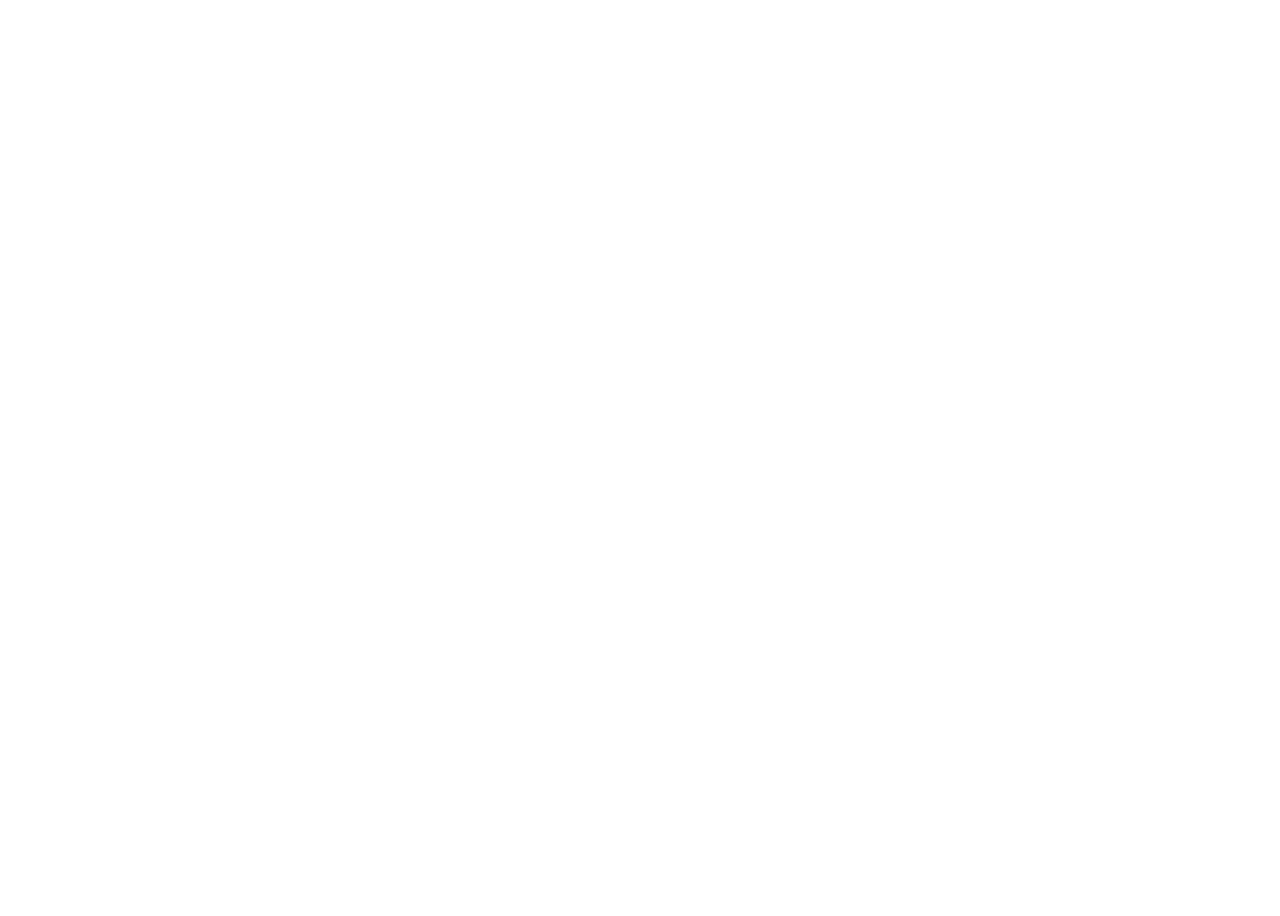
==== index.html @ 31bd74c1 "setting up" ====
<!DOCTYPE html>
<html lang="en">
<head>
    <meta charset="UTF-8">
    <meta http-equiv="X-UA-Compatible" content="IE=edge">
    <meta name="viewport" content="width=device-width, initial-scale=1.0">
    <meta name="description" content="Camilla Horneland, my portfolio for front-end development">
    <title>Portfolio Camilla Horneland | Home</title>
    <link rel="preconnect" href="https://fonts.googleapis.com">
    <link rel="preconnect" href="https://fonts.gstatic.com" crossorigin>
    <link href="https://fonts.googleapis.com/css2?family=Josefin+Sans&family=Unna:wght@700&display=swap" rel="stylesheet">
    <link rel="shortcut icon" type="image/png" href="images/Profile-small.png">
    <link href="/css/styles.css" rel="stylesheet" type="text/css">
    <link href="/css/index.css" rel="stylesheet" type="text/css">
</head>
<body>
    
</body>
</html>
---- css/styles.css ----
body {
    height: 100vh;
    color: black;
}
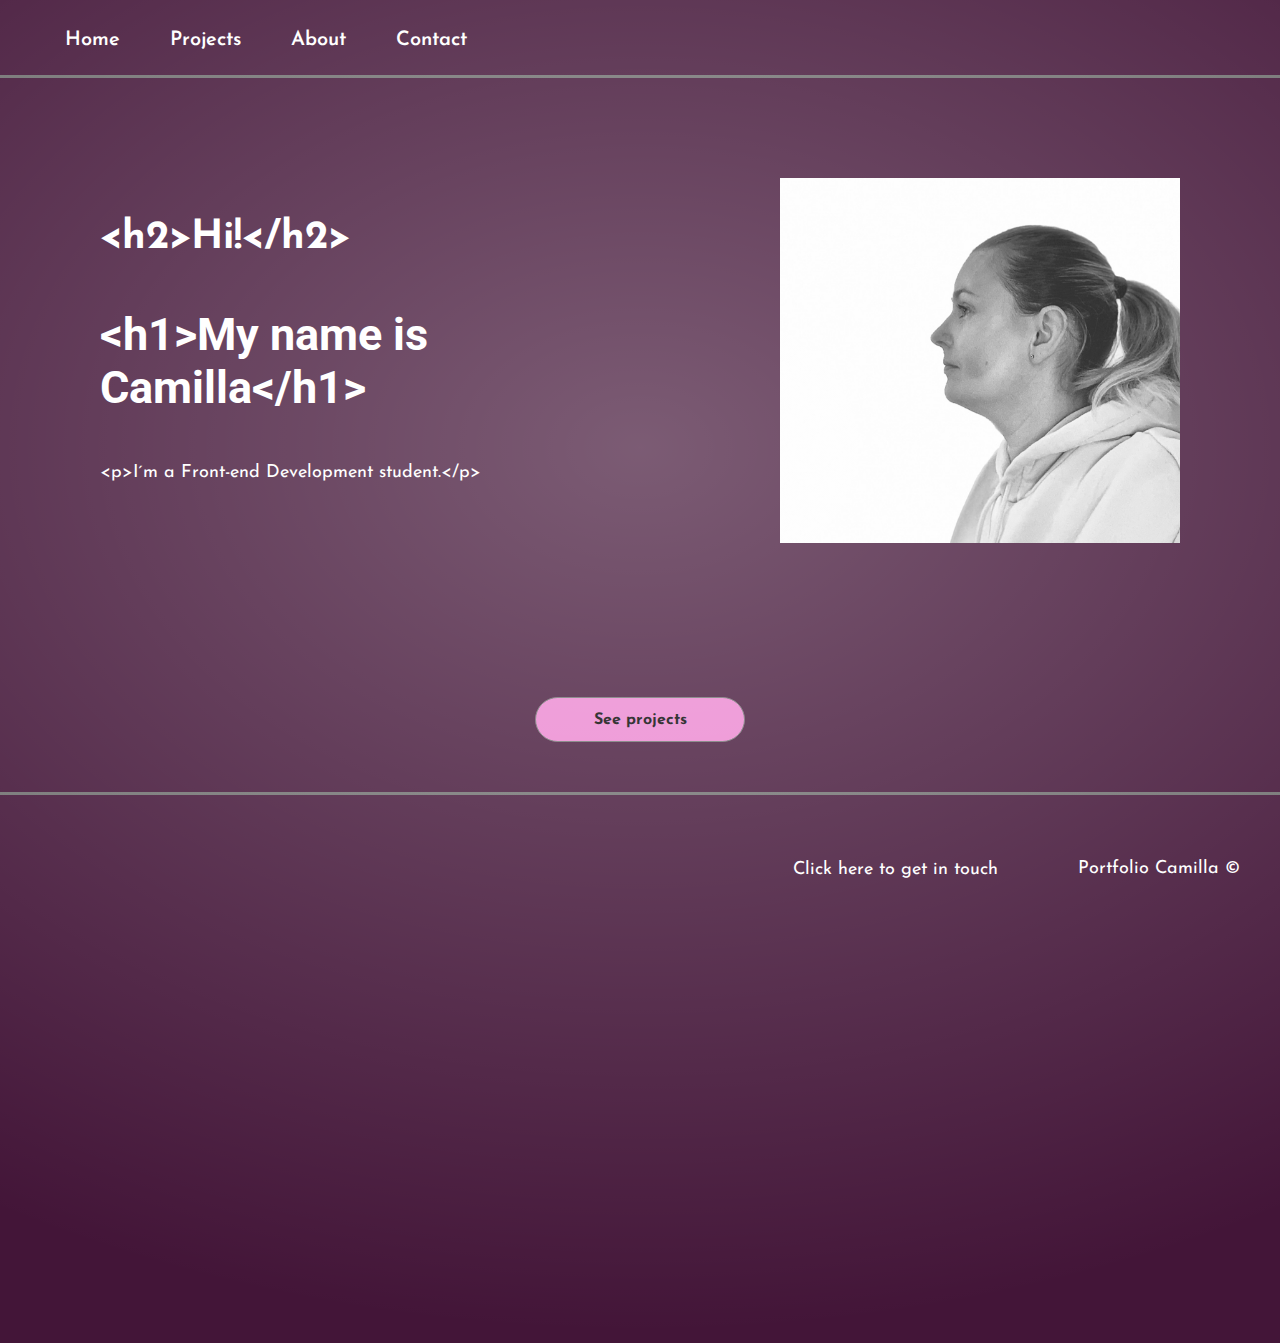
==== commit 3ea0f40e: "index" ====
--- a/index.html
+++ b/index.html
@@ -8,12 +8,42 @@
     <title>Portfolio Camilla Horneland | Home</title>
     <link rel="preconnect" href="https://fonts.googleapis.com">
     <link rel="preconnect" href="https://fonts.gstatic.com" crossorigin>
-    <link href="https://fonts.googleapis.com/css2?family=Josefin+Sans&family=Unna:wght@700&display=swap" rel="stylesheet">
+    <link href="https://fonts.googleapis.com/css2?family=Josefin+Sans&family=Roboto:wght@700&display=swap" rel="stylesheet">
     <link rel="shortcut icon" type="image/png" href="images/Profile-small.png">
     <link href="/css/styles.css" rel="stylesheet" type="text/css">
     <link href="/css/index.css" rel="stylesheet" type="text/css">
 </head>
 <body>
-    
+    <header>
+         <section class="menu">
+              <ul>
+                  <li><a href="index.html">Home</a></li>
+                  <li><a href="projects.html">Projects</a></li>
+                  <li><a href="about.html">About</a></li>
+                  <li><a href="contact.html">Contact</a></li>
+             </ul>
+          </section>
+    </header>
+    <main>
+          <section class="presantation">
+            <div class="presantation1">
+                <h2>&lt;h2&gt;Hi!&lt;/h2&gt</h2>
+                <h1>&lt;h1&gt;My name is Camilla&lt;/h1&gt</h1>
+                <p>&lt;p&gt;I´m a Front-end Development student.&lt;/p&gt</p>
+            </div>
+            <div class="presantation2">
+                <img class="profile" src="/images/Profile-bigger.png" alt="profile-picture">
+            </div>
+          </section>
+          <section class="go_next">
+             <button class="btn"><a href="projects.html" title="Projects">See projects</a></button>
+          </section>
+    </main>
+    <footer>
+        <section class="footer_content">
+            <div class="contact_footer"><a href="contact.html">Click here to get in touch</a></div>
+            <div class="copy"><p>Portfolio Camilla &copy;</p></div>
+        </section>
+    </footer>
 </body>
 </html>--- a/css/styles.css
+++ b/css/styles.css
@@ -1,4 +1,163 @@
+html,
 body {
-    height: 100vh;
-    color: black;
+    height: auto;
+    margin: 0;
+    padding: 0;
+}
+
+body {
+    background-color: #431538;
+    position: relative;
+    overflow: hidden;
+    z-index: 1;
+}
+
+body::before {
+    content: "";
+    display: block;
+    position: absolute;
+    top: -50%;
+    left: -50%;
+    width: 200%;
+    height: 200%;
+    background: radial-gradient(ellipse at center, rgba(255, 255, 255, 0.3) 0%, rgba(255, 255, 255, 0) 70%);
+    animation: sparkle 9s ease-in-out infinite;
+}
+
+@keyframes sparkle {
+    0% {
+        transform: rotate(0deg);
+    }
+
+    100% {
+        transform: rotate(360deg);
+    }
+}
+
+
+h1 {
+    font-family: 'Roboto',sans-serif;
+    color: #fff;
+    font-size: 45px;
+}
+
+h2 {
+    font-family: 'Josefin Sans',sans-serif;
+    color: #fff;
+    font-size: 40px;   
+}
+
+p,
+a {
+    font-family: 'Josefin Sans', sans-serif;
+    color: #fff;
+    font-size: 18px;
+    text-decoration: none;
+}
+
+.menu {
+    border-bottom: 3px solid #707070;
+}
+
+.menu ul {
+    display: flex;
+    flex-direction: row;
+    margin: 0;
+    margin-bottom: 25px;
+}
+
+.menu a {
+    font-size: 20px;
+    font-weight: 600;
+    margin: 25px;
+    cursor: pointer;
+}
+
+.menu a:hover {
+   text-decoration: underline;
+   color: #EB86D0;
+}
+
+.menu li {
+    display: inline-block;
+    padding-top: 30px;
+}
+
+.presantation {
+    display: flex;
+    flex-direction: row;
+}
+
+.presantation1 {
+    /* flex: 1; */
+    margin: 50px;
+}
+
+.presantation2 {
+   /* flex: 1; */
+   margin: 50px;
+}
+
+.profile {
+    min-width: 200px;
+    max-width: 400px;
+    margin: 50px;
+}
+
+.go_next {
+    text-align: center;
+    margin: 50px;
+}
+
+.btn {
+    padding: 8px;
+    border-radius: 50px;
+    font-weight: bold;
+    display: inline-block;
+    text-align: center;
+    width: 210px;
+    height: 45px;
+    margin: 0 auto;
+    text-decoration: none;
+    background-color: #EB86D0;
+    border: 1px solid #707070;
+    cursor: pointer;
+}
+
+.btn:hover {
+    box-shadow: rgba(227, 198, 224, 0.25) 0px 30px 60px -12px inset,
+    rgba(228, 226, 227, 0.3) 0px 18px 36px -18px inset;
+}
+
+.btn a {
+    text-decoration: none;
+    color: #000;
+    font-size: 16px;
+}
+
+footer {
+    height: 100px;
+    border-top: 3px solid #707070;
+}
+
+.footer_content {
+    display: flex;
+    flex-direction: row;
+    justify-content: end;
+    margin-top: 25px;
+}
+
+.contact_footer {
+    margin: 40px;
+    cursor: pointer;
+}
+
+.contact_footer a:hover {
+    text-decoration: underline;
+    color: #EB86D0;
+}
+
+.copy p {
+    margin: 0;
+    margin: 40px;
 }--- a/css/index.css
+++ b/css/index.css
@@ -0,0 +1,12 @@
+h1 {
+    margin: 50px;
+}
+
+h2 {
+    margin: 50px;
+    margin-top: 90px;
+}
+
+p {
+    margin: 50px;
+}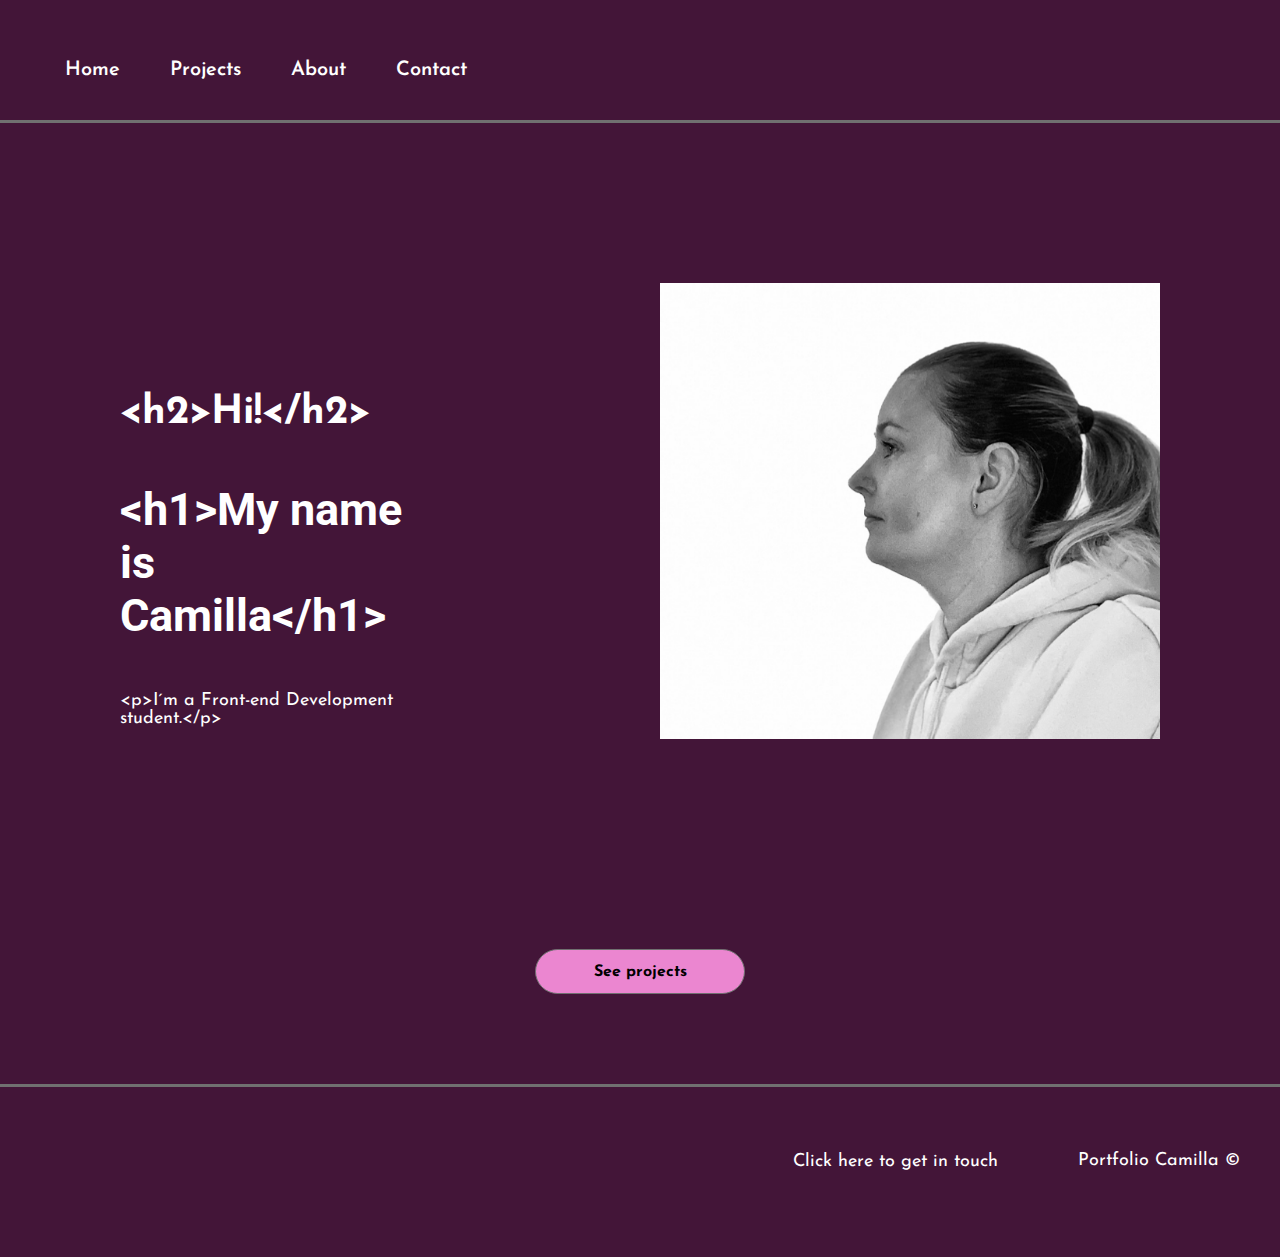
==== commit 141fd922: "index.html" ====
--- a/index.html
+++ b/index.html
@@ -16,12 +16,17 @@
 <body>
     <header>
          <section class="menu">
-              <ul>
-                  <li><a href="index.html">Home</a></li>
-                  <li><a href="projects.html">Projects</a></li>
-                  <li><a href="about.html">About</a></li>
-                  <li><a href="contact.html">Contact</a></li>
-             </ul>
+             <label for="hamburger-menu"><img class="bars" src="/images/bars.png" alt="icon for menu"></label>
+             <input type="checkbox" id="hamburger-menu">
+             <nav class="deteskop mobile" id="overlay">
+                 <ul>
+                     <li><a href="index.html">Home</a></li>
+                     <li><a href="projects.html">Projects</a></li>
+                     <li><a href="about.html">About</a></li>
+                     <li><a href="contact.html">Contact</a></li>
+                 </ul>
+                <a class="close" href="index.html"><img src="/images/bars.png" alt="close menu"></a>
+             </nav>
           </section>
     </header>
     <main>
--- a/css/styles.css
+++ b/css/styles.css
@@ -1,39 +1,13 @@
 html,
 body {
-    height: auto;
+    height: 100%;
     margin: 0;
     padding: 0;
 }
 
 body {
     background-color: #431538;
-    position: relative;
-    overflow: hidden;
-    z-index: 1;
 }
-
-body::before {
-    content: "";
-    display: block;
-    position: absolute;
-    top: -50%;
-    left: -50%;
-    width: 200%;
-    height: 200%;
-    background: radial-gradient(ellipse at center, rgba(255, 255, 255, 0.3) 0%, rgba(255, 255, 255, 0) 70%);
-    animation: sparkle 9s ease-in-out infinite;
-}
-
-@keyframes sparkle {
-    0% {
-        transform: rotate(0deg);
-    }
-
-    100% {
-        transform: rotate(360deg);
-    }
-}
-
 
 h1 {
     font-family: 'Roboto',sans-serif;
@@ -55,8 +29,16 @@
     text-decoration: none;
 }
 
+#hamburger-menu,
+.bars,
+.close {
+    display: none;
+    margin: 0;
+}
+
 .menu {
     border-bottom: 3px solid #707070;
+    height: 90px;
 }
 
 .menu ul {
@@ -64,6 +46,7 @@
     flex-direction: row;
     margin: 0;
     margin-bottom: 25px;
+    margin-top: 30px;
 }
 
 .menu a {
@@ -81,32 +64,6 @@
 .menu li {
     display: inline-block;
     padding-top: 30px;
-}
-
-.presantation {
-    display: flex;
-    flex-direction: row;
-}
-
-.presantation1 {
-    /* flex: 1; */
-    margin: 50px;
-}
-
-.presantation2 {
-   /* flex: 1; */
-   margin: 50px;
-}
-
-.profile {
-    min-width: 200px;
-    max-width: 400px;
-    margin: 50px;
-}
-
-.go_next {
-    text-align: center;
-    margin: 50px;
 }
 
 .btn {
@@ -160,4 +117,79 @@
 .copy p {
     margin: 0;
     margin: 40px;
+}
+
+@media (min-width: 1200px) {
+
+    footer {
+        height: 170px
+    }
+}
+
+@media (max-width: 800px) {
+    
+    .deteskop,
+    #hamburger-menu {
+        display: none;
+    }
+    
+    .bars,
+    .close {
+        display: inline-flex;
+        padding-top: 40px;
+        position: absolute;
+        transform: translate(-50%, -50%);
+        left: 49%;
+        cursor: pointer;
+        margin-top: 40px;
+        margin-bottom: 50px;
+    }
+
+    img.bars,
+    .close img {
+        width: 120px;
+        display: flex;
+        justify-content: center;
+    }
+    
+    .menu ul {
+        display: flex;
+        flex-direction: column;
+        margin: 0;
+     }
+
+     nav ul {
+        margin: 0;
+     }
+    
+    #hamburger-menu:checked~nav {
+        display: block;
+    }
+    
+    #overlay {
+        position: absolute;
+        display: none;
+        width: 100%;
+        height: 100%;
+        background-color: #300f28;
+        z-index: 2;
+     }
+    
+    #hamburger-menu:checked~nav li {
+        display: flex;
+        flex-direction: row;
+        padding-top: 30px;
+    }
+
+    li {
+        display: inline-block;
+        justify-content: center;
+        margin: 0;
+    }
+    
+    .footer_content {
+        display: flex;
+        flex-direction: column;
+        text-align: center;
+    }
 }--- a/css/index.css
+++ b/css/index.css
@@ -9,4 +9,116 @@
 
 p {
     margin: 50px;
-}+}
+
+.presantation {
+    display: flex;
+    flex-direction: row;
+}
+
+.presantation1 {
+    flex: 2;
+    margin: 50px;
+}
+
+.presantation2 {
+    flex: 1;
+    margin: 50px;
+}
+
+.profile {
+    display: flex;
+    min-width: 200px;
+    max-width: 300px;
+    margin: 50px;
+    margin-top: 90px;
+}
+
+.go_next {
+    text-align: center;
+    margin: 90px;
+}
+
+@media (min-width: 1200px) {
+
+    .presantation1 {
+        margin: 70px;
+    }
+    
+    .presantation2 {
+        margin: 70px;
+    }
+    
+    .profile {
+        min-width: 300px;
+        max-width: 500px;
+    }
+
+    h2 {
+        margin-top: 200px;
+    }
+ }
+
+@media (max-width: 900px) {
+
+    h1 {
+        font-size: 25px;
+    }
+    
+    h2 {
+        font-size: 20px;
+    }
+
+    .profile {
+        width: 150px;
+    }
+}
+
+@media (max-width: 750px) {
+
+    h1,
+    h2,
+    p {
+        margin: 0;
+    }
+
+    h1 {
+        margin-top: 40px;
+        margin-bottom: 40px;
+    }
+
+    h2 {
+        margin-top: 60px;
+    }
+
+   
+
+    .presantation {
+        display: flex;
+        flex-direction: column;
+        text-align: center;
+        margin: 30px;
+    }
+
+    .presantation1 {
+        margin: 0;
+    }
+
+    .presantation2 {
+        display: flex;
+        justify-content: center;
+        margin: 0; 
+    }
+
+    .profile {
+        min-width: 300px;
+        max-width: 500px;
+    }
+
+    .go_next {
+        margin: 0;
+        margin-bottom: 60px;
+    }
+}
+
+@media (max-width: 900px) {}